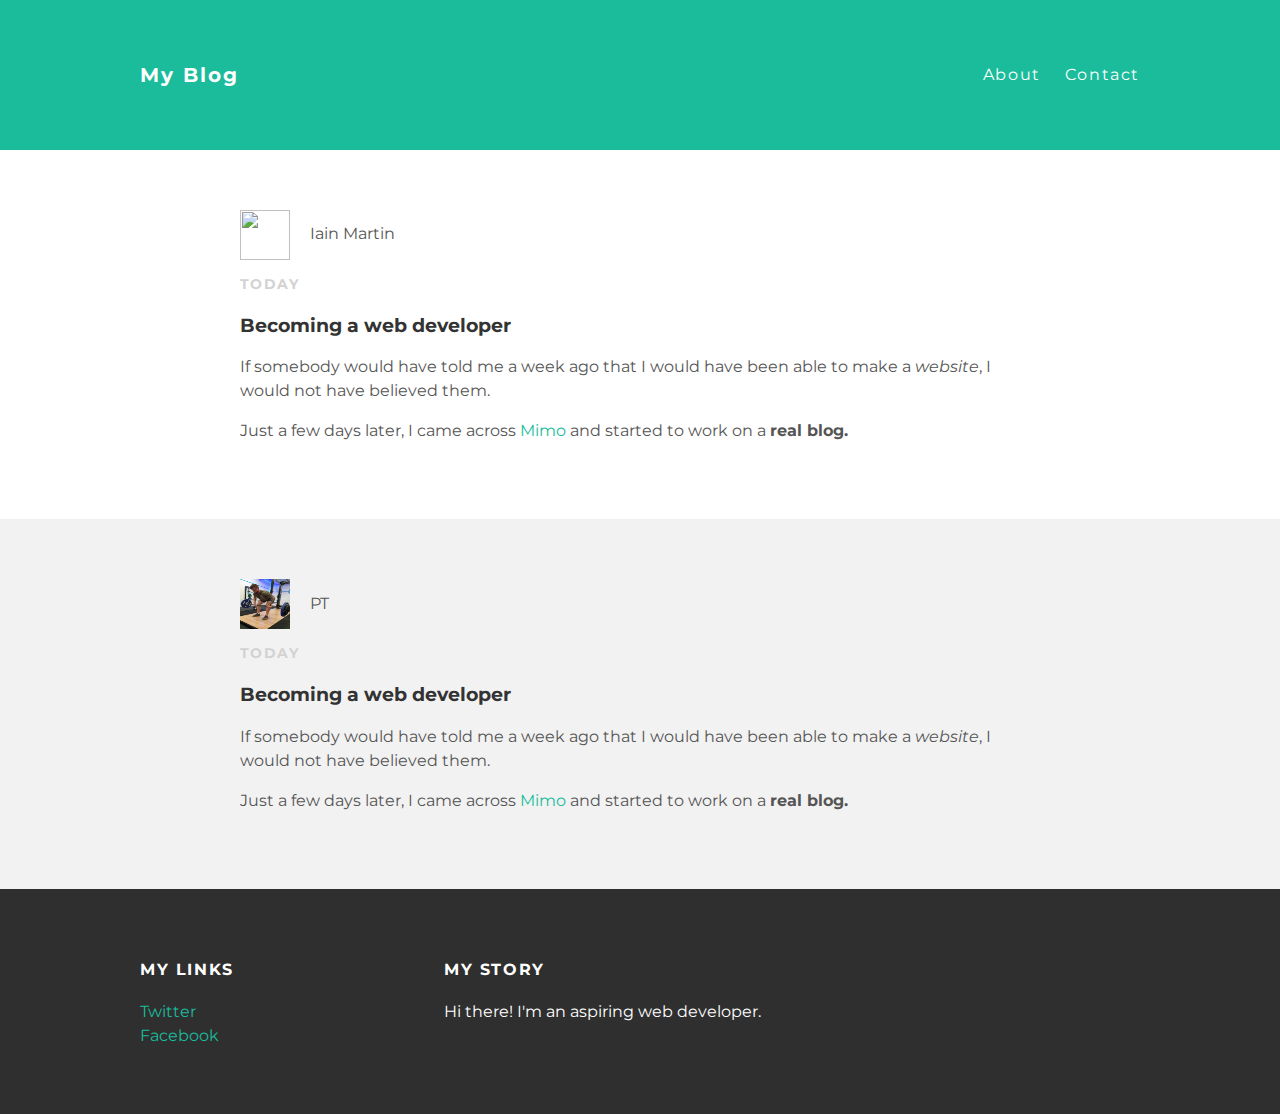
==== index.html @ cc69c16a "Add files via upload" ====
<!DOCTYPE html>
<html>
 <head>
   <title>My blog </title>
   <link rel="stylesheet" type="text/css" href="styles.css">
 </head>
 <body>
  <div id="header">
   <div class="container">
    <a id="header-title" href="index.html">My Blog</a>
    <ul id="header-nav">
      <li><a href="about.html">About</a></li>
      <li><a href="mailto:iainmartinpt@hotmail.com">Contact</a></li>
    </ul>
  </div> <!-- container -->
</div> <!-- header -->
   <div id="content">
    <div class="post-container">
      <div class="post">
       <div class="post-author">
         <img src="About_Me.png">
         <span>Iain Martin</span>
       </div> <!-- post author -->
       <p class="post-date">Today</p>
       <h3 class="post-title">Becoming a web developer</h3>
       <div class="post-content">
         <p>If somebody would have told me a week ago that I would have been
           able to make a <em>website</em>, I would not have believed them.</p>
         <p>Just a few days later, I came across <a href="https://getmimo.com/">Mimo</a>
           and started to work on a <strong>real blog.</strong></p>
     </div> <!-- post content -->
   </div> <!-- post-->
 </div> <!-- post-container-->
    <div class="post-container">
    <div class="post">
     <div class="post-author">
       <img src="Personal_Training.jpg">
       <span>PT</span>
     </div> <!-- post author-->
     <p class="post-date">Today</p>
     <h3 class="post-title">Becoming a web developer</h3>
     <div class="post-content">
       <p>If somebody would have told me a week ago that I would have been
         able to make a <em>website</em>, I would not have believed them.</p>
       <p>Just a few days later, I came across <a href="https://getmimo.com/">Mimo</a>
         and started to work on a <strong>real blog.</strong></p>
      </div> <!-- post content-->
   </div> <!-- post-->
 </div> <!-- post-container -->
</div> <!-- content-->
  <div id="footer">
   <div class="container">
    <div class="column">
      <h4>My Links</h4>
      <p>
        <a href="https://twitter.com/littlebearlifts">Twitter</a>
        <br>
        <a href="https://www.facebook.com/caralj1">Facebook</a>
     </p>
    </div>
    <div class="column">
      <h4>My Story</h4>
      <p>Hi there! I'm an aspiring web developer.</p>
    </div>
   </div>
   </div>
 </body>
 </html>
---- styles.css ----
@import "http://fonts.googleapis.com/css?family=Montserrat:400,700";

body {
  color: #555;
  margin: 0;
  font-family: 'Montserrat', sans-serif;
}

#header {
  background-color: #1abc9c;
  height: 150px;
  line-height: 150px;
}

#header-title {
  display: block;
  float: left;
  font-size: 20px;
  font-weight: bold;
}

#header-nav {
  display: block;
  float: right;
  margin-top: 0;
}

#header-nav li {
  display: inline;
  padding-left: 20px;
}

.container {
  max-width: 1000px;
  margin: 0 auto;
}

#header a {
  color: white;
  text-decoration: none;
  text-transformm: uppercase;
  letter-spacing: 0.1em;
}

#herader a:hover {
  color: #222;
}

#footer {
  background-color: #2f2f2f;
  padding: 50px 0;
}

.column {
  min-width: 300px;
  display: inline-block;
  vertical-align: top;
}

#footer h4 {
  color: white;
  text-transform: uppercase;
  letter-spacing: 0.1em;
}

#footer p {
  color: white;
}

a {
  color: #1abc9c;
  text-decoration: none;
}

a:hover {
  color: #F6A623;
}

.post, .about {
  max-width: 800px;
  margin: 0 auto;
  padding: 60px 0;
}

.about {
  text-align: center;
}

.about-author img {
  border-radius: 50%;
}

.post-author img {
width: 50px;
height: 50px;
vertical-align: middle;
}

.post-author span {
 margin-left: 16px;
}

.post-date {
  color: #D2D2D2;
  font-size: 14px;
  font-weight: bold;
  text-transform: uppercase;
  letter-spacing: 0.1em;
}

h1, h2, h3, h4 {
  color: #333;
}

p {
  line-height: 1.5;
}

.post-container:nth-child(even) {
  background-color: #f2f2f2;
}
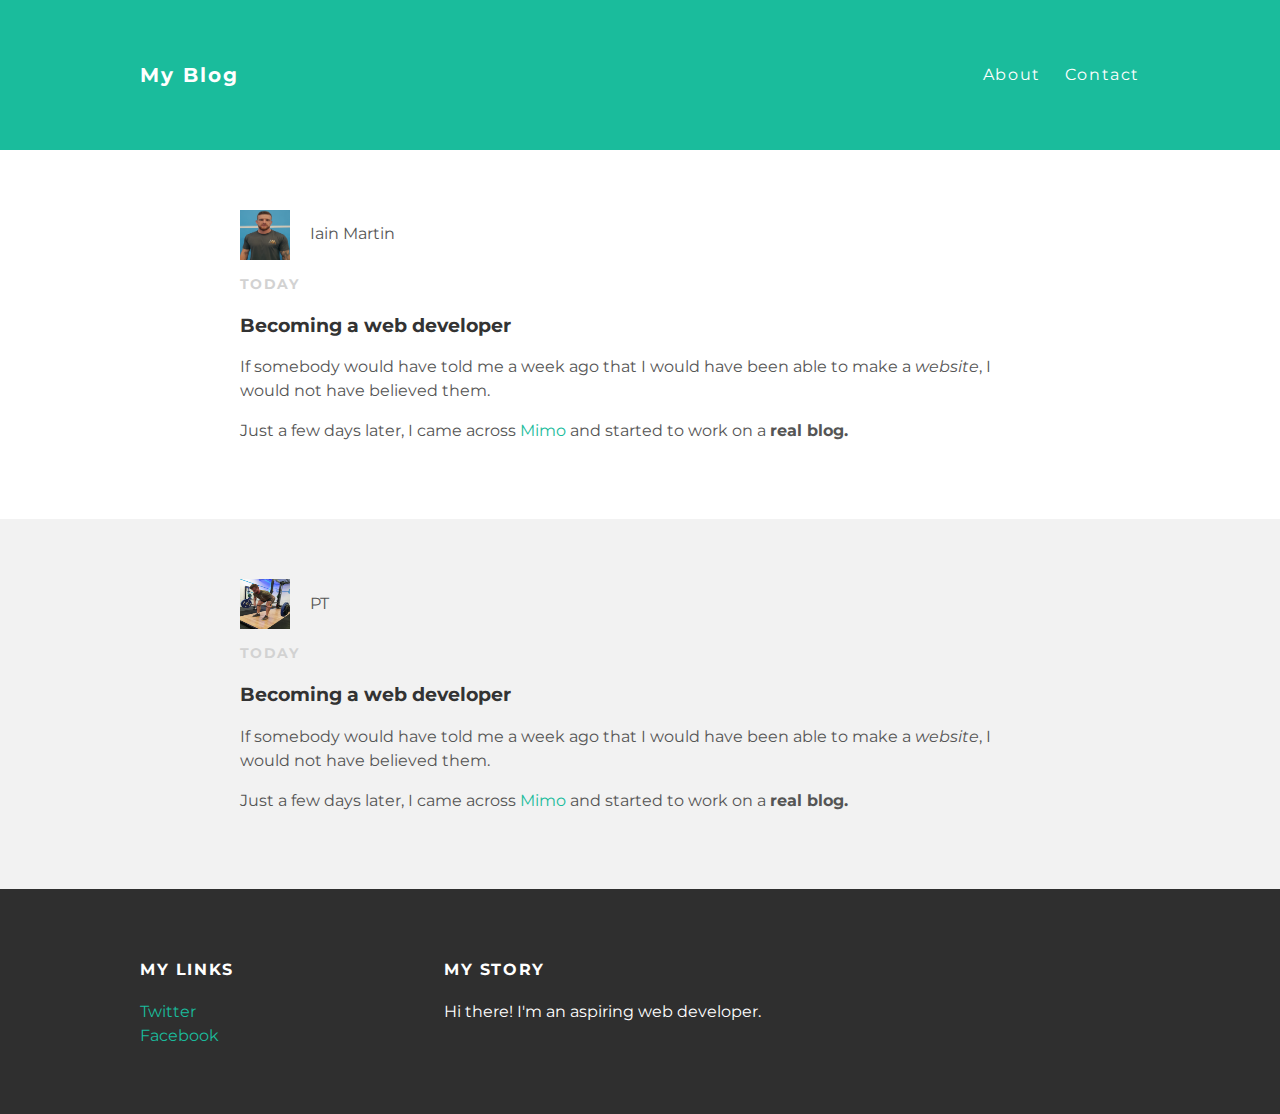
==== commit e9cfe96e: "Update index.html" ====
--- a/index.html
+++ b/index.html
@@ -18,7 +18,7 @@
     <div class="post-container">
       <div class="post">
        <div class="post-author">
-         <img src="About_Me.png">
+         <img src="About_me.png">
          <span>Iain Martin</span>
        </div> <!-- post author -->
        <p class="post-date">Today</p>
